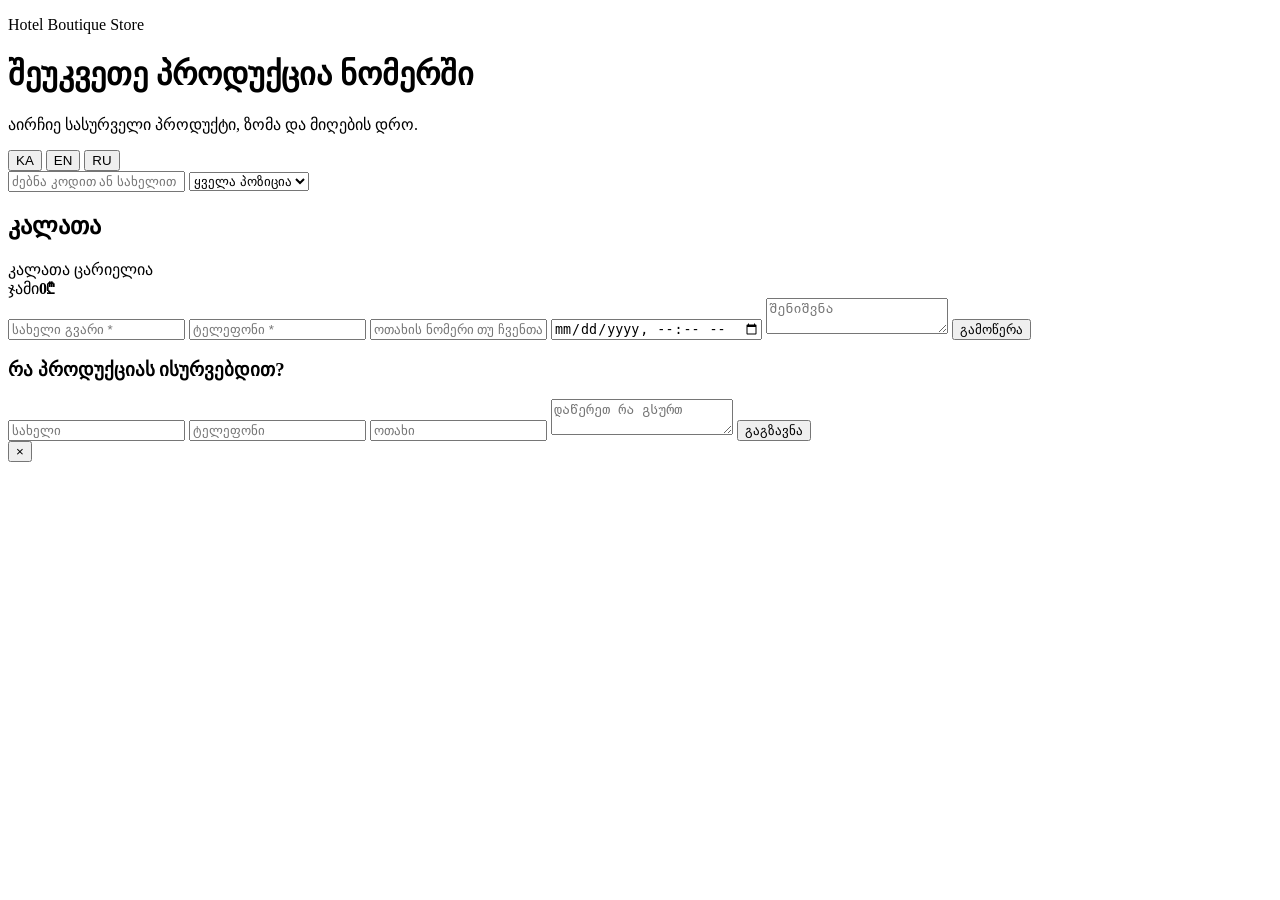
==== index.html @ 663fb41b "Add customer storefront" ====
<!doctype html>
<html lang="ka">
<head>
  <meta charset="UTF-8">
  <meta name="viewport" content="width=device-width, initial-scale=1.0, maximum-scale=1.0, user-scalable=no">
  <title>ML Apart Clothes</title>
  <link rel="stylesheet" href="style.css">
</head>
<body>
  <header class="hero">
    <div>
      <p class="eyebrow">Hotel Boutique Store</p>
      <h1>შეუკვეთე პროდუქცია ნომერში</h1>
      <p>აირჩიე სასურველი პროდუქტი, ზომა და მიღების დრო.</p>
    </div>
    <div class="lang">
      <button data-lang="ka" class="active">KA</button>
      <button data-lang="en">EN</button>
      <button data-lang="ru">RU</button>
    </div>
  </header>

  <main class="layout">
    <section class="content-card">
      <div class="toolbar">
        <input id="searchInput" placeholder="ძებნა კოდით ან სახელით">
        <select id="positionFilter"><option value="">ყველა პოზიცია</option></select>
      </div>
      <div id="products" class="grid"></div>
    </section>

    <aside class="cart-panel">
      <h2>კალათა</h2>
      <div id="cartItems" class="cart-items empty">კალათა ცარიელია</div>
      <div class="cart-total"><span>ჯამი</span><b id="cartTotal">0₾</b></div>
      <form id="orderForm" class="form">
        <input name="customerName" placeholder="სახელი გვარი *" required>
        <input name="phone" placeholder="ტელეფონი *" required>
        <input name="roomNumber" placeholder="ოთახის ნომერი თუ ჩვენთან ისვენებთ">
        <input name="deliveryTime" type="datetime-local" required>
        <textarea name="note" placeholder="შენიშვნა"></textarea>
        <button type="submit">გამოწერა</button>
      </form>
      <div class="wish-box">
        <h3>რა პროდუქციას ისურვებდით?</h3>
        <form id="wishForm" class="form">
          <input name="customerName" placeholder="სახელი">
          <input name="phone" placeholder="ტელეფონი">
          <input name="roomNumber" placeholder="ოთახი">
          <textarea name="message" placeholder="დაწერეთ რა გსურთ" required></textarea>
          <button type="submit" class="secondary">გაგზავნა</button>
        </form>
      </div>
    </aside>
  </main>

  <div id="lightbox" class="lightbox hidden"><button id="closeLightbox">×</button><img id="lightboxImg"></div>
  <div id="toast" class="toast"></div>

  <script src="config.js"></script>
  <script src="script.js"></script>
</body>
</html>
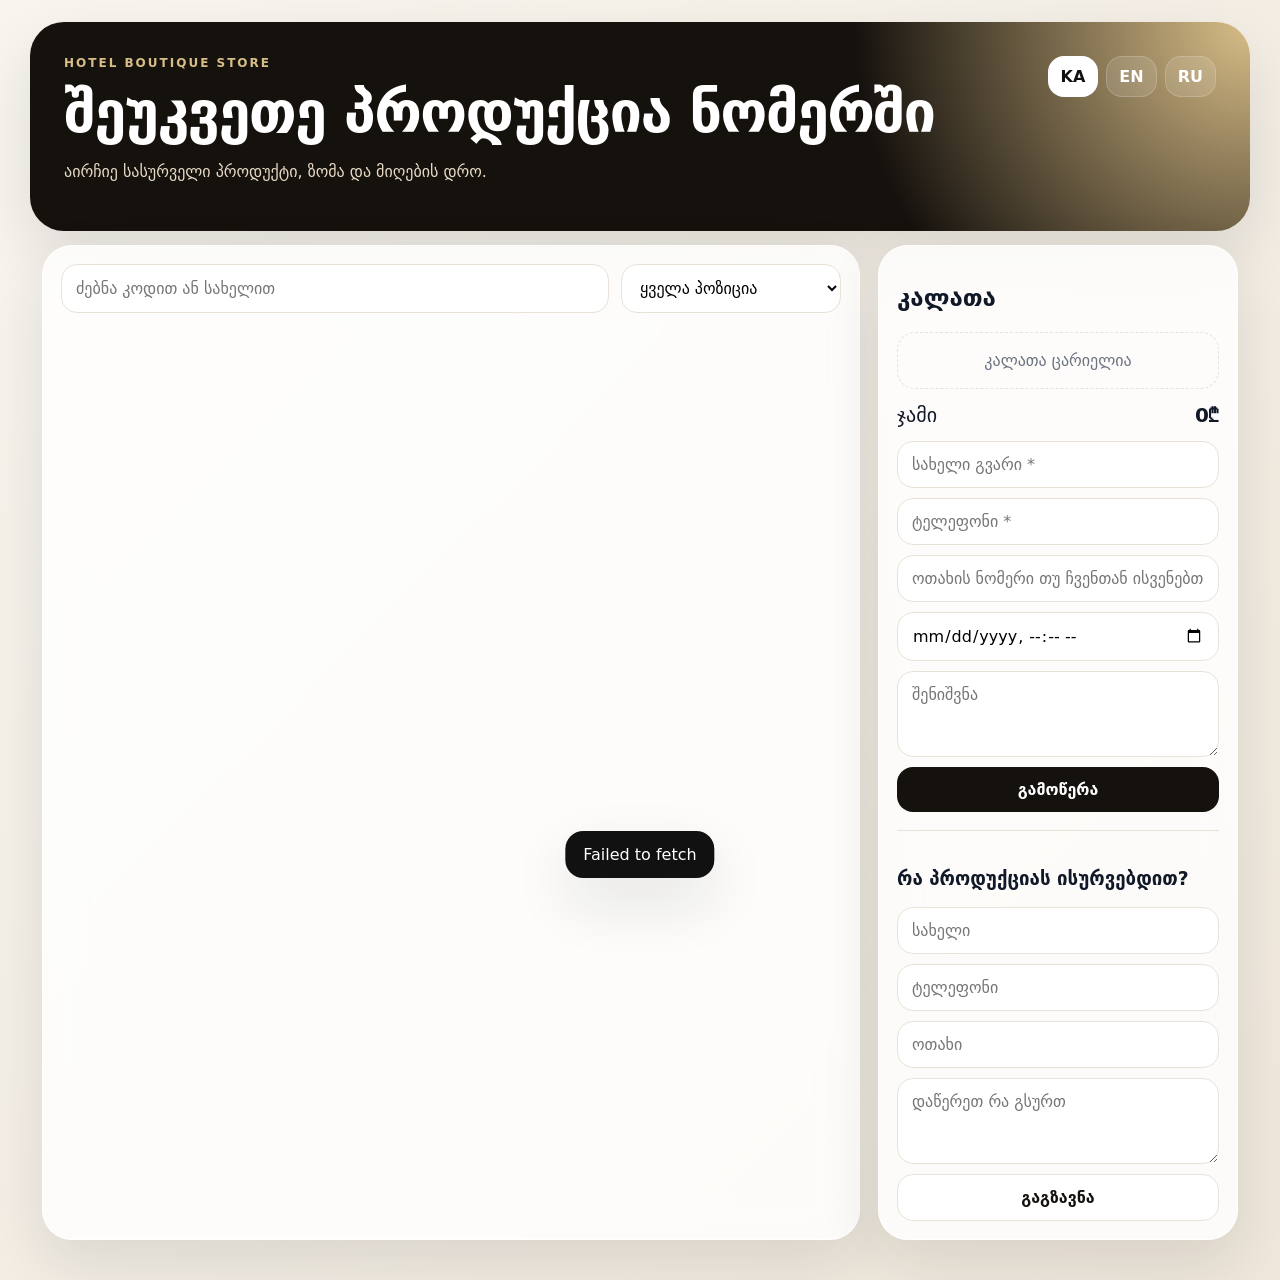
==== commit 3a926528: "Add lightbox navigation buttons" ====
--- a/index.html
+++ b/index.html
@@ -54,10 +54,15 @@
     </aside>
   </main>
 
-  <div id="lightbox" class="lightbox hidden"><button id="closeLightbox">×</button><img id="lightboxImg"></div>
+  <div id="lightbox" class="lightbox hidden">
+    <button id="closeLightbox" class="lightbox-close">×</button>
+    <button id="prevLightbox" class="lightbox-nav lightbox-prev">‹</button>
+    <img id="lightboxImg" alt="Product photo">
+    <button id="nextLightbox" class="lightbox-nav lightbox-next">›</button>
+  </div>
   <div id="toast" class="toast"></div>
 
   <script src="config.js"></script>
   <script src="script.js"></script>
 </body>
-</html>
+</html>
--- a/style.css
+++ b/style.css
@@ -0,0 +1 @@
+:root{--bg:#f5f3ef;--card:#fff;--text:#111827;--muted:#6b7280;--brand:#15110d;--accent:#c9a66b;--danger:#dc2626;--line:#e8e2d8;--shadow:0 24px 60px rgba(17,24,39,.11)}*{box-sizing:border-box}body{margin:0;font-family:system-ui,-apple-system,BlinkMacSystemFont,'Segoe UI',sans-serif;background:linear-gradient(135deg,#f8f5ef,#efe7da);color:var(--text)}button,input,select,textarea{font:inherit}button{border:0;border-radius:16px;background:var(--brand);color:#fff;padding:13px 18px;font-weight:800;cursor:pointer}button.secondary{background:#fff;color:var(--brand);border:1px solid var(--line)}button:disabled{opacity:.45;cursor:not-allowed}.hero{margin:22px auto 14px;max-width:1220px;border-radius:34px;background:radial-gradient(circle at top right,#d8bd87,transparent 32%),#15110d;color:#fff;padding:34px;display:flex;justify-content:space-between;gap:24px;box-shadow:var(--shadow)}.hero h1{margin:0;font-size:clamp(30px,5vw,58px);letter-spacing:-1.8px}.hero p{color:#e7dac5;max-width:560px}.eyebrow{margin:0 0 8px;color:#d8bd87!important;text-transform:uppercase;letter-spacing:2px;font-size:12px;font-weight:900}.lang{display:flex;gap:8px;align-items:flex-start}.lang button{background:rgba(255,255,255,.12);padding:10px 12px;border:1px solid rgba(255,255,255,.18)}.lang button.active{background:#fff;color:#111}.layout{max-width:1220px;margin:auto;display:grid;grid-template-columns:minmax(0,1fr) 360px;gap:18px;padding:0 12px 40px}.content-card,.cart-panel,.panel{background:rgba(255,255,255,.82);backdrop-filter:blur(18px);border:1px solid rgba(255,255,255,.8);border-radius:30px;box-shadow:var(--shadow);padding:18px}.toolbar{display:grid;grid-template-columns:1fr 220px;gap:12px;margin-bottom:18px}input,select,textarea{width:100%;border:1px solid var(--line);background:#fff;border-radius:16px;padding:13px 14px;outline:none}textarea{min-height:86px;resize:vertical}.grid{display:grid;grid-template-columns:repeat(3,minmax(0,1fr));gap:16px}.product{background:#fff;border:1px solid var(--line);border-radius:26px;overflow:hidden;box-shadow:0 10px 28px rgba(17,24,39,.06)}.photo-wrap{position:relative;aspect-ratio:1/1;background:#eee;overflow:hidden}.photo-wrap img{width:100%;height:100%;object-fit:cover;display:block;transition:.3s}.photo-wrap:hover img{transform:scale(1.04)}.badge{position:absolute;left:12px;top:12px;background:#111;color:#fff;border-radius:999px;padding:7px 11px;font-size:12px;font-weight:800}.p-body{padding:14px}.p-body h3{margin:0 0 5px;font-size:18px}.code{color:var(--muted);font-size:13px}.price{display:flex;gap:10px;align-items:center;margin:10px 0}.old{text-decoration:line-through;color:#9ca3af}.new{font-size:22px;font-weight:900}.size-row{display:flex;flex-wrap:wrap;gap:8px;margin:12px 0}.size{border:1px solid var(--line);background:#fafafa;color:#111;border-radius:13px;padding:8px 11px}.size.active{background:#15110d;color:#fff}.size.disabled{text-decoration:line-through;color:#aaa;background:#f3f4f6}.gallery{display:flex;gap:6px;margin:10px 0;overflow:auto}.gallery img{width:48px;height:48px;object-fit:cover;border-radius:12px;border:1px solid var(--line)}.cart-panel{position:sticky;top:14px;height:max-content}.cart-items.empty{color:var(--muted);padding:18px;text-align:center;border:1px dashed var(--line);border-radius:18px}.cart-line{display:grid;grid-template-columns:1fr auto;gap:8px;border-bottom:1px solid var(--line);padding:10px 0}.cart-line small{color:var(--muted)}.cart-total{display:flex;justify-content:space-between;padding:14px 0;font-size:20px}.form{display:grid;gap:10px}.wish-box{margin-top:18px;padding-top:18px;border-top:1px solid var(--line)}.toast{position:fixed;left:50%;bottom:22px;transform:translateX(-50%) translateY(90px);background:#111;color:#fff;padding:14px 18px;border-radius:18px;box-shadow:var(--shadow);transition:.25s;z-index:20}.toast.show{transform:translateX(-50%) translateY(0)}.lightbox{position:fixed;inset:0;background:rgba(0,0,0,.88);display:grid;place-items:center;z-index:40;padding:20px}.lightbox.hidden{display:none}.lightbox img{max-width:95vw;max-height:88vh;border-radius:20px}.lightbox button{position:absolute;top:18px;right:18px;border-radius:50%;font-size:28px;width:52px;height:52px;padding:0}.admin-shell{max-width:1250px;margin:18px auto;padding:0 12px}.nav{display:flex;gap:8px;flex-wrap:wrap;margin:14px 0}.nav button{background:#fff;color:#111;border:1px solid var(--line)}.nav button.active{background:#111;color:#fff}.panel{margin-bottom:18px}.split{display:grid;grid-template-columns:1fr 1fr;gap:18px}.table{width:100%;border-collapse:collapse;background:#fff;border-radius:18px;overflow:hidden}.table th,.table td{text-align:left;padding:12px;border-bottom:1px solid var(--line);font-size:14px}.table th{background:#111827;color:#fff}.metric-grid{display:grid;grid-template-columns:repeat(4,1fr);gap:12px}.metric{background:#111;color:#fff;border-radius:22px;padding:18px}.metric b{font-size:26px}.chips{display:flex;flex-wrap:wrap;gap:8px}.chip{background:#f4efe7;border:1px solid var(--line);border-radius:999px;padding:8px 10px}@media(max-width:980px){.layout{grid-template-columns:1fr}.cart-panel{position:static}.grid{grid-template-columns:repeat(2,1fr)}.toolbar,.split,.metric-grid{grid-template-columns:1fr}.hero{margin:10px;border-radius:26px;flex-direction:column}}@media(max-width:560px){.grid{grid-template-columns:1fr}.content-card,.cart-panel,.panel{border-radius:22px;padding:12px}.hero{padding:24px}.hero h1{font-size:34px}.lang{position:static}.toolbar{grid-template-columns:1fr}}
